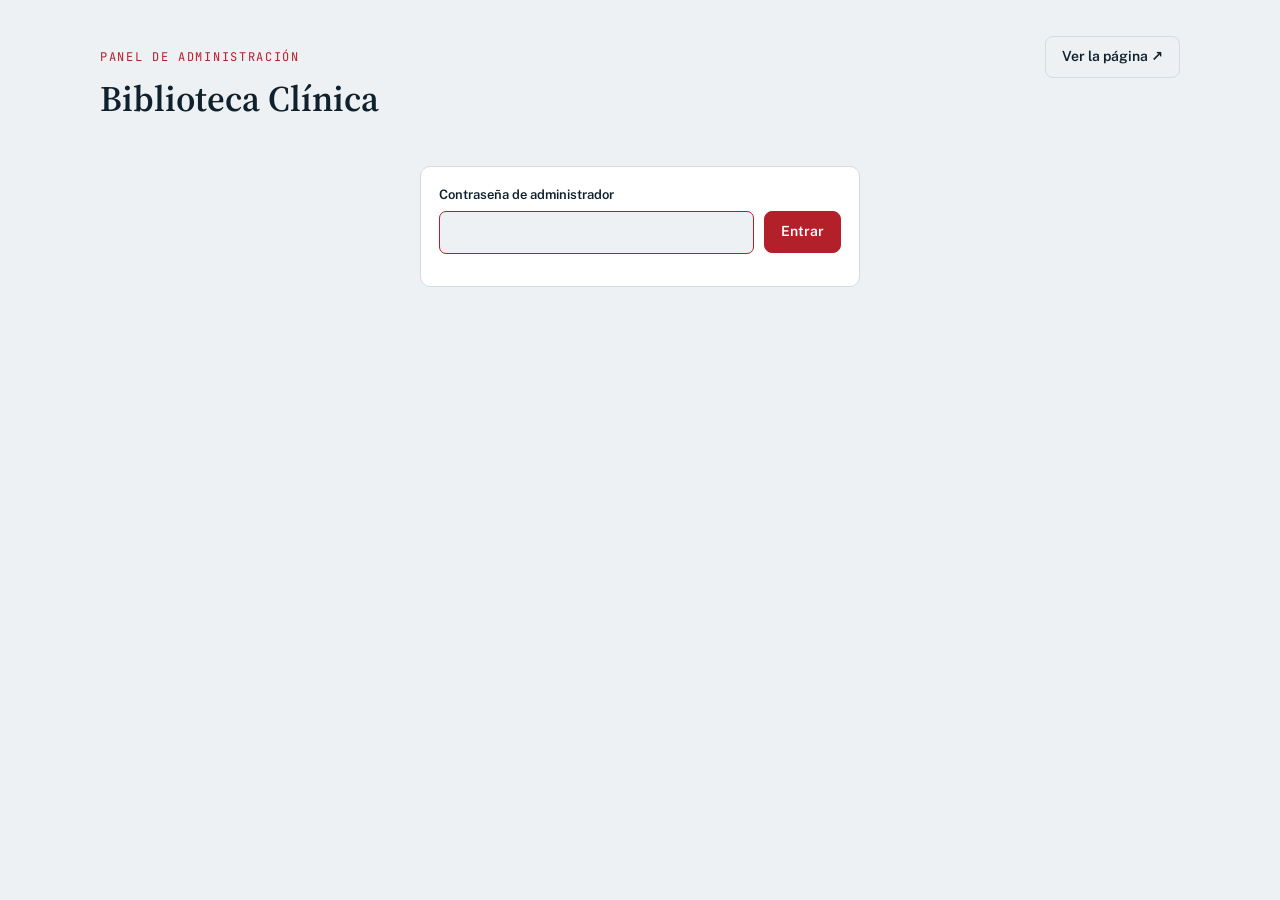
==== admin.html @ d5d0f7e1 "Add files via upload" ====
<!doctype html>
<html lang="es">
<head>
<meta charset="utf-8">
<meta name="viewport" content="width=device-width,initial-scale=1,viewport-fit=cover">
<title>Panel de la Biblioteca</title>
<meta name="robots" content="noindex,nofollow">
<link rel="preconnect" href="https://fonts.googleapis.com">
<link rel="preconnect" href="https://fonts.gstatic.com" crossorigin>
<link rel="stylesheet" href="https://fonts.googleapis.com/css2?family=Source+Serif+4:opsz,wght@8..60,400;8..60,600&family=Public+Sans:wght@400;500;600&family=JetBrains+Mono:wght@400;500&display=swap">
<link rel="stylesheet" href="estilo.css">
<style>
/* Layout: escritorio de trabajo — índice de láminas a la izquierda, ficha de edición con vista previa a la derecha */
body{font-size:15px}
.top{display:flex;flex-wrap:wrap;gap:10px 20px;align-items:baseline;justify-content:space-between;margin-bottom:22px}
h1{font-family:var(--display);font-weight:600;font-size:clamp(26px,4.5vw,36px);margin:4px 0 0}
.box{background:var(--sheet);border:1px solid var(--rule);border-radius:10px;min-width:0}
.pad{padding:18px}
.head{display:flex;justify-content:space-between;align-items:center;gap:10px;padding:12px 16px;border-bottom:1px solid var(--rule);font-family:var(--mono);font-size:12px;letter-spacing:.08em;text-transform:uppercase;color:var(--muted)}
label,.lbl{display:block;font-size:13px;font-weight:600;margin-bottom:5px}
input,textarea,select{width:100%;font:inherit;color:var(--ink);background:var(--bg);border:1px solid var(--rule);border-radius:7px;padding:9px 11px}
textarea{min-height:80px;resize:vertical}
input:focus,textarea:focus,select:focus{outline:none;border-color:var(--accent)}
.row{display:flex;flex-wrap:wrap;gap:10px;align-items:center}
.msg{font-size:14px;color:var(--muted)}
.msg.err{color:var(--bad)}
.login{max-width:440px;margin:40px auto}
.sitio{display:grid;grid-template-columns:1fr 2fr auto;gap:12px;align-items:end;margin-bottom:22px}
@media (max-width:760px){.sitio{grid-template-columns:1fr}}
.layout{display:grid;grid-template-columns:300px 1fr;gap:22px;align-items:start}
@media (max-width:860px){.layout{grid-template-columns:1fr}}
.list{list-style:none;margin:0;padding:8px;display:flex;flex-direction:column;gap:4px;max-height:70vh;overflow:auto}
.item{display:grid;grid-template-columns:auto 1fr auto;gap:10px;align-items:center;padding:7px;border-radius:8px;border:1px solid transparent;cursor:pointer}
.item:hover{border-color:var(--rule)}
.item[aria-current="true"]{border-color:var(--accent);background:var(--bg)}
.item .t{min-width:0;overflow:hidden;text-overflow:ellipsis;white-space:nowrap;font-weight:500}
.item small{display:block;font-size:12px;color:var(--muted);font-weight:400}
.arrows{display:flex;flex-direction:column;gap:2px}
.arrows button{font-size:10px;line-height:1;padding:3px 6px;background:var(--bg);color:var(--muted);border:1px solid var(--rule);border-radius:4px;cursor:pointer}
.arrows button:hover{color:var(--ink)}
.nuevo{margin:8px;width:calc(100% - 16px);justify-content:center}
.form{display:grid;grid-template-columns:1fr 300px;gap:24px}
@media (max-width:1060px){.form{grid-template-columns:1fr}}
.fields{display:flex;flex-direction:column;gap:14px;min-width:0}
.two{display:grid;grid-template-columns:1fr 1fr;gap:12px}
@media (max-width:480px){.two{grid-template-columns:1fr}}
.pick{display:flex;flex-wrap:wrap;gap:6px}
.pick button{background:var(--bg);border:1.5px solid var(--rule);border-radius:9px;padding:4px;cursor:pointer;color:var(--ink);font:inherit;font-size:12px}
.pick button[aria-pressed="true"]{border-color:var(--accent);box-shadow:0 0 0 2px var(--accent)}
.sw{display:block;width:30px;height:30px;border-radius:6px;background:var(--c)}
.pick .esc{display:flex;flex-direction:column;gap:4px;align-items:center;padding:5px 8px}
.pick .esc svg{width:96px;height:48px;border-radius:5px}
.del.sure{background:var(--bad);border-color:var(--bad);color:var(--on-accent)}
.prev .cover{aspect-ratio:2/1;border-bottom:1px solid var(--rule)}
.prev .body{padding:14px;display:flex;flex-direction:column;gap:8px}
.prev .meta{display:flex;align-items:center;gap:8px;font-size:12px;color:var(--muted)}
.prev h3{font-family:var(--display);font-weight:600;font-size:20px;margin:0}
.prev p{margin:0;font-size:14px;color:var(--muted)}
</style>
</head>
<body>
<main class="wrap">
  <div class="top">
    <div><div class="eyebrow">Panel de administración</div><h1 id="titulo">Biblioteca Clínica</h1></div>
    <div class="row"><a class="btn ghost" href="/" target="_blank" rel="noopener">Ver la página ↗</a><button class="btn ghost" type="button" id="salir" hidden>Salir</button></div>
  </div>

  <form class="box pad login" id="login" hidden>
    <label for="pw">Contraseña de administrador</label>
    <div class="row"><input id="pw" type="password" autocomplete="current-password" required style="flex:1;min-width:180px"><button class="btn" type="submit">Entrar</button></div>
    <p class="msg" id="lmsg" role="status"></p>
  </form>

  <div id="app" hidden>
    <form class="box pad sitio" id="fsitio" autocomplete="off">
      <div><label for="snombre">Nombre de la página</label><input id="snombre" maxlength="60" required></div>
      <div><label for="slema">Frase de presentación</label><input id="slema" maxlength="200"></div>
      <button class="btn ghost" type="submit">Guardar nombre</button>
    </form>

    <div class="layout">
      <section class="box" aria-label="Láminas">
        <div class="head"><span>Láminas</span><span id="n"></span></div>
        <ul class="list" id="list"></ul>
        <button class="btn ghost nuevo" type="button" id="nuevo">+ Nueva lámina</button>
      </section>

      <section class="box" aria-label="Editar lámina">
        <div class="head"><span id="wtitle">Nueva lámina</span><span class="msg" id="pend" role="status"></span></div>
        <div class="pad form">
          <form class="fields" id="f" autocomplete="off">
            <div><label for="nombre">Título</label><input id="nombre" required maxlength="90"></div>
            <div><label for="desc">Descripción</label><textarea id="desc" maxlength="320"></textarea></div>
            <div class="two">
              <div><label for="cat">Área</label><input id="cat" list="cats" maxlength="40" placeholder="Anatomía, Farmacología…"><datalist id="cats"></datalist></div>
              <div><label for="formato">Formato</label><input id="formato" list="formatos" maxlength="40" placeholder="Atlas, Diapositivas…"><datalist id="formatos"><option value="Atlas interactivo"><option value="Diapositivas"><option value="Videoteca"><option value="Autoevaluación"><option value="Resumen"><option value="Flashcards"></datalist></div>
            </div>
            <div class="two">
              <div><label for="url">Enlace</label><input id="url" type="url" placeholder="https://…"></div>
              <div><label for="estado">Estado</label><select id="estado"><option value="live">Disponible</option><option value="dev">En preparación</option></select></div>
            </div>
            <div><span class="lbl">Ícono</span><div class="pick" id="pLogo" role="group" aria-label="Ícono"></div></div>
            <div><span class="lbl">Color</span><div class="pick" id="pColor" role="group" aria-label="Color"></div></div>
            <div><span class="lbl">Portada</span><div class="pick" id="pScene" role="group" aria-label="Portada"></div></div>
            <div class="row">
              <button class="btn" type="submit" id="guardar">Guardar</button>
              <button class="btn ghost del" type="button" id="borrar" hidden>Eliminar</button>
              <span class="msg" id="msg" role="status"></span>
            </div>
          </form>
          <div><span class="lbl">Vista previa</span><div class="box prev" id="prev" style="overflow:hidden"></div>
            <p class="msg" style="margin-top:14px"><button class="btn ghost" type="button" id="descargar">Descargar copia de respaldo</button></p></div>
        </div>
      </section>
    </div>
  </div>
</main>

<script src="comun.js"></script>
<script>
const $ = id => document.getElementById(id), E = MED.esc, API = '/api/proyectos';
const CAMPOS = ['nombre','desc','cat','formato','url','estado'];
let datos = [], sitio = {nombre:'Biblioteca Clínica', lema:''}, actual = null, borrarListo = false, clave = '', ocupado = false;
const vacio = () => ({nombre:'', desc:'', cat:'', formato:'', url:'', estado:'live', logo:'libro', color:'arterial', portada:'lamina'});
let sel = vacio();

/* ---------- servidor ---------- */
async function cargarServidor(){
  let lista = null, s = null;
  try { const r = await fetch(API, {cache:'no-store'}); if (r.ok){ const j = await r.json(); lista = j.proyectos; s = j.sitio; } } catch(e) {}
  if (!Array.isArray(lista)){
    const r = await fetch('proyectos.json', {cache:'no-store'});
    if (r.ok){ const j = await r.json(); lista = j.proyectos; s = s || j.sitio; }
  }
  return {lista: Array.isArray(lista) ? lista : [], sitio: s};
}
async function publicar(texto){
  if (ocupado) return false;
  ocupado = true; $('pend').className = 'msg'; $('pend').textContent = 'Publicando…';
  datos.forEach((d, k) => d.orden = k);
  try {
    const r = await fetch(API, {method:'PUT', headers:{'Content-Type':'application/json','x-admin-password':clave}, body: JSON.stringify({proyectos: datos, sitio})});
    const j = await r.json().catch(() => ({}));
    if (r.status === 401){ salir('La sesión expiró. Vuelve a ingresar la contraseña.'); return false; }
    if (!r.ok) throw new Error(j.error || 'revisa tu conexión.');
    $('pend').textContent = texto + ' Publicado.';
    return true;
  } catch(e){ $('pend').className = 'msg err'; $('pend').textContent = 'No se pudo publicar: ' + e.message; return false; }
  finally { ocupado = false; }
}

/* ---------- editor ---------- */
function picker(el, opciones, campo, render, clase){
  el.innerHTML = '';
  Object.entries(opciones).forEach(([k, v]) => {
    const b = document.createElement('button'); b.type = 'button'; b.dataset.k = k;
    b.title = typeof v === 'string' ? v : v.n; if (clase) b.className = clase;
    b.innerHTML = render(k, v);
    b.onclick = () => { sel[campo] = k; marcar(); vista(); };
    el.appendChild(b);
  });
}
function marcar(){ [['pLogo','logo'],['pColor','color'],['pScene','portada']].forEach(([id,c]) => $(id).querySelectorAll('button').forEach(b => b.setAttribute('aria-pressed', b.dataset.k === sel[c]))); }
function leerForm(){ CAMPOS.forEach(k => sel[k] = $(k).value.trim()); }
function vista(){
  leerForm();
  $('prev').className = 'box prev c-' + sel.color;
  $('prev').innerHTML = `<div class="cover">${MED.portada(sel.portada, sel.color, sel.logo, actual || 'nuevo', sel.cat)}</div>
    <div class="body"><div class="meta">${MED.icono(sel.logo, sel.color, 28)}<b>${E(sel.cat || 'Área')}</b>${sel.formato ? ' · ' + E(sel.formato) : ''}</div>
    <h3>${E(sel.nombre || 'Título de la lámina')}</h3><p>${E(sel.desc || 'Descripción breve del recurso.')}</p></div>`;
}
function cargar(id){
  actual = id; borrarListo = false; $('borrar').classList.remove('sure'); $('borrar').textContent = 'Eliminar';
  const d = datos.find(x => x.id === id);
  sel = d ? {...vacio(), ...d} : vacio();
  CAMPOS.forEach(k => $(k).value = sel[k] || '');
  $('borrar').hidden = !d; $('wtitle').textContent = d ? 'Editar lámina' : 'Nueva lámina'; $('msg').textContent = '';
  marcar(); vista(); lista();
}
function lista(){
  $('n').textContent = datos.length;
  $('list').innerHTML = datos.map((d, i) => `<li><div class="item" role="button" tabindex="0" data-id="${E(d.id)}" aria-current="${d.id === actual}">
      ${MED.icono(d.logo, d.color, 34)}<span class="t">${E(d.nombre)}<small>${E(d.cat || '—')} · ${d.estado === 'dev' ? 'en preparación' : 'disponible'}</small></span>
      <span class="arrows"><button type="button" data-mv="-1" data-i="${i}" aria-label="Subir">▲</button><button type="button" data-mv="1" data-i="${i}" aria-label="Bajar">▼</button></span></div></li>`).join('');
  $('cats').innerHTML = [...new Set(datos.map(d => d.cat).filter(Boolean))].map(c => `<option value="${E(c)}">`).join('');
}
function slug(t){ let b = t.toLowerCase().normalize('NFD').replace(/[̀-ͯ]/g,'').replace(/[^a-z0-9]+/g,'-').replace(/^-|-$/g,'') || 'lamina', id = b, n = 2;
  while (datos.some(d => d.id === id)) id = b + '-' + n++; return id; }

$('list').addEventListener('click', async e => {
  const mv = e.target.closest('[data-mv]');
  if (mv){
    e.stopPropagation();
    const i = +mv.dataset.i, j = i + +mv.dataset.mv; if (j < 0 || j >= datos.length || ocupado) return;
    const antes = datos.slice(); [datos[i], datos[j]] = [datos[j], datos[i]]; lista();
    if (!await publicar('Orden guardado.')){ datos = antes; lista(); }
    return;
  }
  const it = e.target.closest('.item'); if (it) cargar(it.dataset.id);
});
$('list').addEventListener('keydown', e => { const it = e.target.closest('.item'); if (it && (e.key === 'Enter' || e.key === ' ')){ e.preventDefault(); cargar(it.dataset.id); } });
CAMPOS.forEach(k => $(k).addEventListener('input', vista));
$('nuevo').onclick = () => cargar(null);

$('f').addEventListener('submit', async e => {
  e.preventDefault(); leerForm();
  if (!sel.nombre){ $('msg').textContent = 'Escribe un título.'; return; }
  if (sel.url && !/^https?:\/\//i.test(sel.url)){ $('msg').textContent = 'El enlace debe empezar con https://'; return; }
  const doc = {nombre:sel.nombre, desc:sel.desc, cat:sel.cat, formato:sel.formato, url:sel.url, estado:sel.estado, logo:sel.logo, color:sel.color, portada:sel.portada};
  const antes = datos.map(d => ({...d})), eraNuevo = !actual;
  if (actual){ const k = datos.findIndex(d => d.id === actual); datos[k] = {...datos[k], ...doc}; }
  else { actual = slug(sel.nombre); datos.push({id: actual, ...doc}); }
  $('guardar').disabled = true; $('msg').textContent = 'Guardando…';
  if (await publicar('Guardado.')){ $('msg').textContent = 'Guardado ✓'; $('borrar').hidden = false; $('wtitle').textContent = 'Editar lámina'; }
  else { datos = antes; if (eraNuevo) actual = null; $('msg').textContent = 'No se guardó.'; }
  $('guardar').disabled = false; lista();
});
$('borrar').onclick = async () => {
  if (!actual) return;
  if (!borrarListo){ borrarListo = true; $('borrar').classList.add('sure'); $('borrar').textContent = '¿Seguro? Clic de nuevo'; return; }
  const antes = datos.slice(); datos = datos.filter(d => d.id !== actual);
  if (await publicar('Eliminada.')) cargar(null); else { datos = antes; lista(); }
};
$('fsitio').addEventListener('submit', async e => {
  e.preventDefault();
  const antes = {...sitio};
  sitio = {nombre: $('snombre').value.trim() || 'Biblioteca Clínica', lema: $('slema').value.trim()};
  if (await publicar('Nombre guardado.')) $('titulo').textContent = sitio.nombre; else sitio = antes;
});
$('descargar').onclick = () => {
  const blob = new Blob([JSON.stringify({sitio, proyectos: datos}, null, 2)], {type:'application/json'});
  const a = document.createElement('a'); a.href = URL.createObjectURL(blob); a.download = 'proyectos.json';
  document.body.appendChild(a); a.click(); a.remove(); setTimeout(() => URL.revokeObjectURL(a.href), 1000);
};

/* ---------- acceso ---------- */
function salir(motivo){
  clave = ''; try { sessionStorage.removeItem('med-clave'); } catch(e) {}
  $('app').hidden = true; $('salir').hidden = true; $('login').hidden = false;
  $('lmsg').textContent = motivo || ''; $('pw').value = ''; $('pw').focus();
}
async function entrar(pw){
  $('lmsg').textContent = 'Verificando…';
  let r;
  try { r = await fetch(API + '?check', {headers:{'x-admin-password': pw}, cache:'no-store'}); }
  catch(e){ $('lmsg').textContent = 'Sin conexión con el servidor.'; return; }
  if (r.status === 401){ salir('Contraseña incorrecta.'); return; }
  if (!r.ok){ const j = await r.json().catch(() => ({})); $('lmsg').textContent = j.error || 'El servidor no respondió. ¿Ya configuraste la base de datos?'; return; }
  clave = pw; try { sessionStorage.setItem('med-clave', pw); } catch(e) {}
  const s = await cargarServidor().catch(() => ({lista: [], sitio: null}));
  datos = s.lista.sort((a, b) => (a.orden ?? 0) - (b.orden ?? 0));
  if (s.sitio) sitio = {...sitio, ...s.sitio};
  $('snombre').value = sitio.nombre || ''; $('slema').value = sitio.lema || ''; $('titulo').textContent = sitio.nombre;
  $('login').hidden = true; $('app').hidden = false; $('salir').hidden = false;
  $('pend').textContent = 'Los cambios se publican al guardar.';
  cargar(null);
}
$('login').addEventListener('submit', e => { e.preventDefault(); entrar($('pw').value); });
$('salir').onclick = () => salir('Sesión cerrada.');

picker($('pLogo'), MED.ICONOS, 'logo', k => MED.icono(k, 'venoso', 34));
picker($('pColor'), MED.COLORES, 'color', k => `<span class="sw c-${k}"></span>`);
picker($('pScene'), MED.PORTADAS, 'portada', (k, v) => `<span class="c-venoso" style="display:contents">${MED.portada(k, 'venoso', 'corazon', 'muestra')}</span>${E(v)}`, 'esc');

(() => {
  let guardada = ''; try { guardada = sessionStorage.getItem('med-clave') || ''; } catch(e) {}
  if (guardada) entrar(guardada); else salir();
})();
</script>
</body>
</html>
---- estilo.css ----
/* Layout: biblioteca tipo atlas — cada página es una "lámina" numerada; índice por área como pestañas de libro */
:root{
  --bg:#edf1f3; --sheet:#ffffff; --plate:#f7f9fa; --ink:#10212e; --muted:#566874; --rule:#d2dce2;
  --accent:#b3202a; --on-accent:#ffffff; --ok:#1d7a52; --ok-bg:#dff1e8; --dev:#8a5a00; --dev-bg:#fbefd0; --bad:#b3202a;
  --display:"Source Serif 4",Georgia,"Times New Roman",serif;
  --body:"Public Sans",system-ui,-apple-system,"Segoe UI",sans-serif;
  --mono:"JetBrains Mono",ui-monospace,Menlo,Consolas,monospace;
}
@media (prefers-color-scheme: dark){
  :root:not([data-theme="light"]){
    --bg:#0b141a; --sheet:#111e26; --plate:#0e1a21; --ink:#e4edf1; --muted:#93a6b1; --rule:#22343f;
    --accent:#ff6b6b; --on-accent:#1a0405; --ok:#6fd3a0; --ok-bg:#12301f; --dev:#f0c46a; --dev-bg:#33290f; --bad:#ff6b6b; color-scheme:dark;
  }
}
:root[data-theme="dark"]{
  --bg:#0b141a; --sheet:#111e26; --plate:#0e1a21; --ink:#e4edf1; --muted:#93a6b1; --rule:#22343f;
  --accent:#ff6b6b; --on-accent:#1a0405; --ok:#6fd3a0; --ok-bg:#12301f; --dev:#f0c46a; --dev-bg:#33290f; --bad:#ff6b6b; color-scheme:dark;
}
/* colores de tejido */
.c-arterial{--c:#b3202a} .c-venoso{--c:#2457a6} .c-linfatico{--c:#17806a}
.c-nervio{--c:#b07800} .c-hueso{--c:#7a6c55} .c-mucosa{--c:#b13f73}
@media (prefers-color-scheme: dark){:root:not([data-theme="light"]) :is(.c-arterial){--c:#ff7b7b}:root:not([data-theme="light"]) .c-venoso{--c:#7fa8ff}:root:not([data-theme="light"]) .c-linfatico{--c:#5fd4b3}:root:not([data-theme="light"]) .c-nervio{--c:#f2c14e}:root:not([data-theme="light"]) .c-hueso{--c:#cbbd9f}:root:not([data-theme="light"]) .c-mucosa{--c:#f08bbd}}
:root[data-theme="dark"] .c-arterial{--c:#ff7b7b}:root[data-theme="dark"] .c-venoso{--c:#7fa8ff}:root[data-theme="dark"] .c-linfatico{--c:#5fd4b3}:root[data-theme="dark"] .c-nervio{--c:#f2c14e}:root[data-theme="dark"] .c-hueso{--c:#cbbd9f}:root[data-theme="dark"] .c-mucosa{--c:#f08bbd}

*{box-sizing:border-box}
html{background:var(--bg)}
body{margin:0;background:var(--bg);color:var(--ink);font-family:var(--body);font-size:16px;line-height:1.55;
  padding-top:env(safe-area-inset-top,0px);padding-bottom:env(safe-area-inset-bottom,0px)}
img{max-width:100%}[hidden]{display:none!important}
a{color:inherit}
:focus-visible{outline:2px solid var(--accent);outline-offset:2px}
.wrap{max-width:1120px;margin:0 auto;padding-inline:20px;padding-block:36px 56px}
.eyebrow{font-family:var(--mono);font-size:12px;letter-spacing:.14em;text-transform:uppercase;color:var(--accent)}
.med-ico{display:inline-grid;place-items:center;border-radius:12px;background:var(--sheet);border:1.5px solid var(--c);color:var(--c);flex:none}
.med-ico svg{width:62%;height:62%;stroke:var(--c)}
.med-cover{display:block;width:100%;height:100%}
.btn{display:inline-flex;align-items:center;gap:6px;font:inherit;font-weight:600;font-size:14px;text-decoration:none;padding:9px 16px;border-radius:8px;
  background:var(--accent);color:var(--on-accent);border:1px solid var(--accent);cursor:pointer}
.btn:hover{filter:brightness(1.08)}
.btn.ghost{background:transparent;color:var(--ink);border-color:var(--rule)}
.btn.ghost:hover{border-color:var(--ink)}
.btn:disabled{opacity:.5;cursor:default}
.state{display:inline-block;font-family:var(--mono);font-size:11px;letter-spacing:.06em;text-transform:uppercase;padding:2px 8px;border-radius:999px}
.state.live{background:var(--ok-bg);color:var(--ok)}
.state.dev{background:var(--dev-bg);color:var(--dev)}
@media (prefers-reduced-motion:reduce){*{transition:none!important;animation:none!important}}
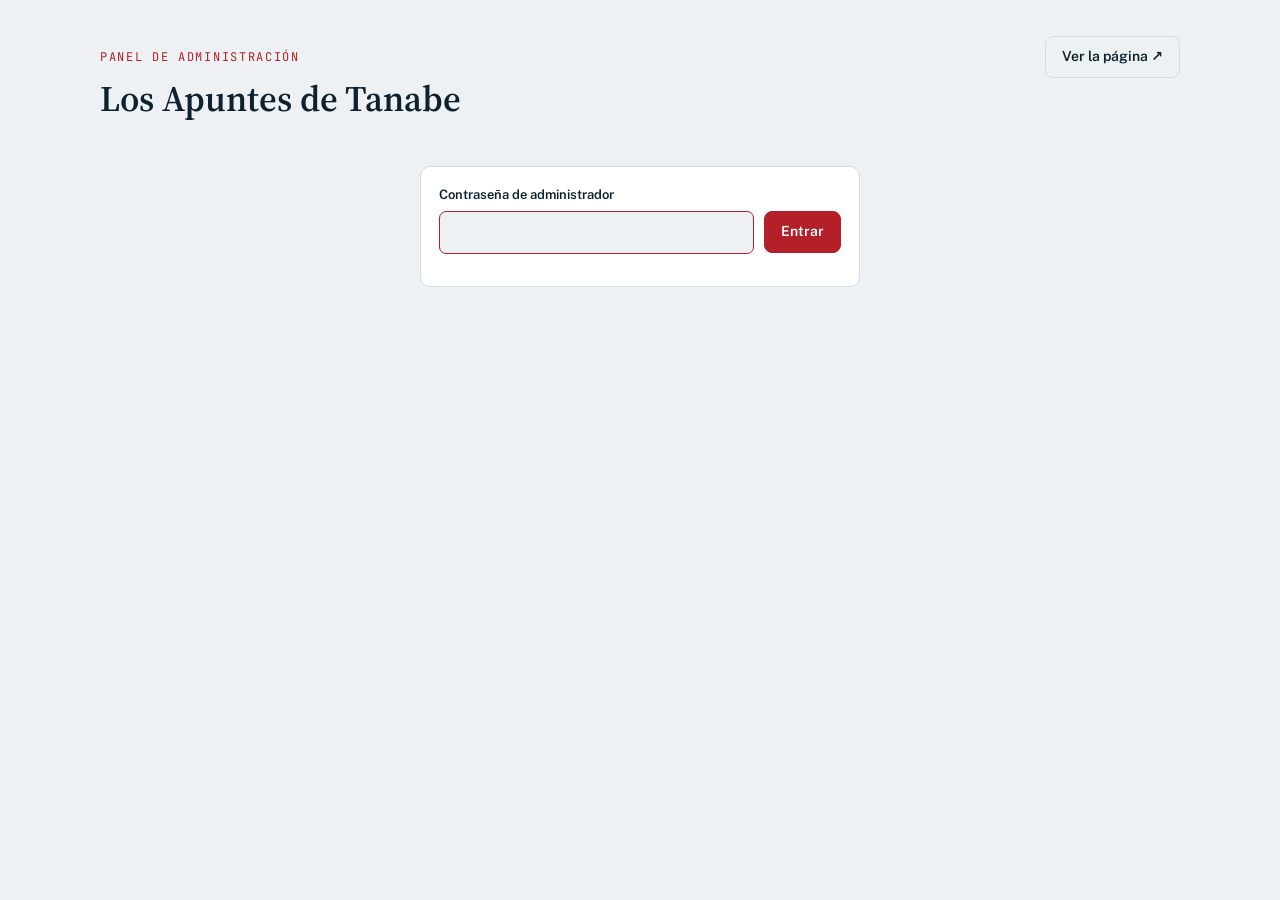
==== commit 425d973b: "Add files via upload" ====
--- a/admin.html
+++ b/admin.html
@@ -3,7 +3,7 @@
 <head>
 <meta charset="utf-8">
 <meta name="viewport" content="width=device-width,initial-scale=1,viewport-fit=cover">
-<title>Panel de la Biblioteca</title>
+<title>Panel · Los Apuntes de Tanabe</title>
 <meta name="robots" content="noindex,nofollow">
 <link rel="preconnect" href="https://fonts.googleapis.com">
 <link rel="preconnect" href="https://fonts.gstatic.com" crossorigin>
@@ -61,7 +61,7 @@
 <body>
 <main class="wrap">
   <div class="top">
-    <div><div class="eyebrow">Panel de administración</div><h1 id="titulo">Biblioteca Clínica</h1></div>
+    <div><div class="eyebrow">Panel de administración</div><h1 id="titulo">Los Apuntes de Tanabe</h1></div>
     <div class="row"><a class="btn ghost" href="/" target="_blank" rel="noopener">Ver la página ↗</a><button class="btn ghost" type="button" id="salir" hidden>Salir</button></div>
   </div>
 
@@ -120,7 +120,7 @@
 <script>
 const $ = id => document.getElementById(id), E = MED.esc, API = '/api/proyectos';
 const CAMPOS = ['nombre','desc','cat','formato','url','estado'];
-let datos = [], sitio = {nombre:'Biblioteca Clínica', lema:''}, actual = null, borrarListo = false, clave = '', ocupado = false;
+let datos = [], sitio = {nombre:'Los Apuntes de Tanabe', lema:''}, actual = null, borrarListo = false, clave = '', ocupado = false;
 const vacio = () => ({nombre:'', desc:'', cat:'', formato:'', url:'', estado:'live', logo:'libro', color:'arterial', portada:'lamina'});
 let sel = vacio();
 
@@ -224,7 +224,7 @@
 $('fsitio').addEventListener('submit', async e => {
   e.preventDefault();
   const antes = {...sitio};
-  sitio = {nombre: $('snombre').value.trim() || 'Biblioteca Clínica', lema: $('slema').value.trim()};
+  sitio = {nombre: $('snombre').value.trim() || 'Los Apuntes de Tanabe', lema: $('slema').value.trim()};
   if (await publicar('Nombre guardado.')) $('titulo').textContent = sitio.nombre; else sitio = antes;
 });
 $('descargar').onclick = () => {
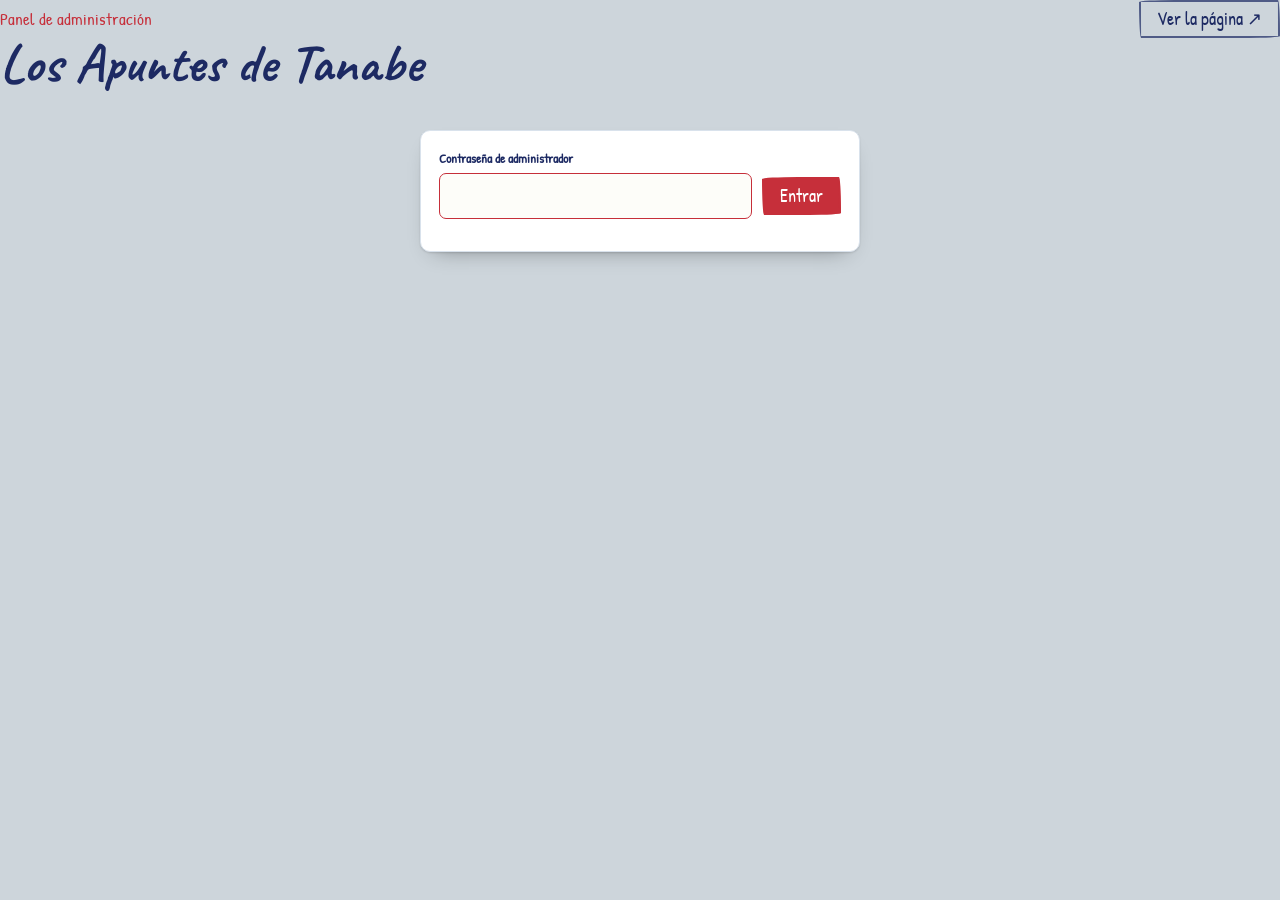
==== commit 86b6f265: "Add files via upload" ====
--- a/admin.html
+++ b/admin.html
@@ -7,13 +7,15 @@
 <meta name="robots" content="noindex,nofollow">
 <link rel="preconnect" href="https://fonts.googleapis.com">
 <link rel="preconnect" href="https://fonts.gstatic.com" crossorigin>
-<link rel="stylesheet" href="https://fonts.googleapis.com/css2?family=Source+Serif+4:opsz,wght@8..60,400;8..60,600&family=Public+Sans:wght@400;500;600&family=JetBrains+Mono:wght@400;500&display=swap">
+<link rel="stylesheet" href="https://fonts.googleapis.com/css2?family=Caveat:wght@500;700&family=Patrick+Hand&display=swap">
 <link rel="stylesheet" href="estilo.css">
 <style>
 /* Layout: escritorio de trabajo — índice de láminas a la izquierda, ficha de edición con vista previa a la derecha */
-body{font-size:15px}
+body{font-size:17px}
+.box{box-shadow:0 1px 2px rgba(0,0,0,.12),0 10px 22px -14px rgba(0,0,0,.45);border-radius:4px}
+.top,.layout,.sitio,.login{position:relative}
 .top{display:flex;flex-wrap:wrap;gap:10px 20px;align-items:baseline;justify-content:space-between;margin-bottom:22px}
-h1{font-family:var(--display);font-weight:600;font-size:clamp(26px,4.5vw,36px);margin:4px 0 0}
+h1{font-family:var(--display);font-weight:700;font-size:clamp(38px,6vw,54px);line-height:1;margin:4px 0 0}
 .box{background:var(--sheet);border:1px solid var(--rule);border-radius:10px;min-width:0}
 .pad{padding:18px}
 .head{display:flex;justify-content:space-between;align-items:center;gap:10px;padding:12px 16px;border-bottom:1px solid var(--rule);font-family:var(--mono);font-size:12px;letter-spacing:.08em;text-transform:uppercase;color:var(--muted)}
@@ -54,7 +56,7 @@
 .prev .cover{aspect-ratio:2/1;border-bottom:1px solid var(--rule)}
 .prev .body{padding:14px;display:flex;flex-direction:column;gap:8px}
 .prev .meta{display:flex;align-items:center;gap:8px;font-size:12px;color:var(--muted)}
-.prev h3{font-family:var(--display);font-weight:600;font-size:20px;margin:0}
+.prev h3{font-family:var(--display);font-weight:700;font-size:28px;line-height:1.1;margin:0}
 .prev p{margin:0;font-size:14px;color:var(--muted)}
 </style>
 </head>
@@ -67,7 +69,7 @@
 
   <form class="box pad login" id="login" hidden>
     <label for="pw">Contraseña de administrador</label>
-    <div class="row"><input id="pw" type="password" autocomplete="current-password" required style="flex:1;min-width:180px"><button class="btn" type="submit">Entrar</button></div>
+    <div class="row"><input id="pw" type="password" autocomplete="current-password" required style="flex:1;min-width:180px"><button class="btn primary" type="submit">Entrar</button></div>
     <p class="msg" id="lmsg" role="status"></p>
   </form>
 
@@ -103,7 +105,7 @@
             <div><span class="lbl">Color</span><div class="pick" id="pColor" role="group" aria-label="Color"></div></div>
             <div><span class="lbl">Portada</span><div class="pick" id="pScene" role="group" aria-label="Portada"></div></div>
             <div class="row">
-              <button class="btn" type="submit" id="guardar">Guardar</button>
+              <button class="btn primary" type="submit" id="guardar">Guardar</button>
               <button class="btn ghost del" type="button" id="borrar" hidden>Eliminar</button>
               <span class="msg" id="msg" role="status"></span>
             </div>
--- a/estilo.css
+++ b/estilo.css
@@ -1,46 +1,58 @@
-/* Layout: biblioteca tipo atlas — cada página es una "lámina" numerada; índice por área como pestañas de libro */
+/* Layout: hoja de cuaderno — renglones azules, margen rojo, espiral a la izquierda; áreas como cintas marcapáginas; cada recurso es una ficha pegada con cinta */
 :root{
-  --bg:#edf1f3; --sheet:#ffffff; --plate:#f7f9fa; --ink:#10212e; --muted:#566874; --rule:#d2dce2;
-  --accent:#b3202a; --on-accent:#ffffff; --ok:#1d7a52; --ok-bg:#dff1e8; --dev:#8a5a00; --dev-bg:#fbefd0; --bad:#b3202a;
-  --display:"Source Serif 4",Georgia,"Times New Roman",serif;
-  --body:"Public Sans",system-ui,-apple-system,"Segoe UI",sans-serif;
-  --mono:"JetBrains Mono",ui-monospace,Menlo,Consolas,monospace;
+  --desk:#cdd5db; --paper:#fdfdf9; --card:#ffffff; --line:#c6d8ea; --margin:#e98b8d; --hole:#cdd5db;
+  --ink:#1d2a63; --muted:#4f5b86; --rule:#d9e2ec; --accent:#c62f3a; --on-accent:#ffffff;
+  --tape:rgba(240,214,120,.55); --on-c:#ffffff; --plate:transparent;
+  --ok:#1d7a52; --ok-bg:#dff1e8; --dev:#8a5a00; --dev-bg:#fbefd0; --bad:#c62f3a;
+  --bg:var(--paper); --sheet:var(--card);
+  --display:"Caveat","Segoe Print","Bradley Hand","Comic Sans MS",cursive;
+  --body:"Patrick Hand","Segoe Print","Bradley Hand","Comic Sans MS",cursive;
+  --mono:"Patrick Hand","Segoe Print",cursive;
+  --renglon:34px;
 }
 @media (prefers-color-scheme: dark){
   :root:not([data-theme="light"]){
-    --bg:#0b141a; --sheet:#111e26; --plate:#0e1a21; --ink:#e4edf1; --muted:#93a6b1; --rule:#22343f;
-    --accent:#ff6b6b; --on-accent:#1a0405; --ok:#6fd3a0; --ok-bg:#12301f; --dev:#f0c46a; --dev-bg:#33290f; --bad:#ff6b6b; color-scheme:dark;
+    --desk:#090b0f; --paper:#1b1f27; --card:#232833; --line:#2c3748; --margin:#8d3f46; --hole:#090b0f;
+    --ink:#ece8da; --muted:#a9b0c2; --rule:#343d4d; --accent:#ff8a80; --on-accent:#1b0b0b;
+    --tape:rgba(214,190,110,.28); --on-c:#14161b;
+    --ok:#7ad9a8; --ok-bg:#163326; --dev:#f2c66b; --dev-bg:#382c10; --bad:#ff8a80; color-scheme:dark;
   }
 }
 :root[data-theme="dark"]{
-  --bg:#0b141a; --sheet:#111e26; --plate:#0e1a21; --ink:#e4edf1; --muted:#93a6b1; --rule:#22343f;
-  --accent:#ff6b6b; --on-accent:#1a0405; --ok:#6fd3a0; --ok-bg:#12301f; --dev:#f0c46a; --dev-bg:#33290f; --bad:#ff6b6b; color-scheme:dark;
+  --desk:#090b0f; --paper:#1b1f27; --card:#232833; --line:#2c3748; --margin:#8d3f46; --hole:#090b0f;
+  --ink:#ece8da; --muted:#a9b0c2; --rule:#343d4d; --accent:#ff8a80; --on-accent:#1b0b0b;
+  --tape:rgba(214,190,110,.28); --on-c:#14161b;
+  --ok:#7ad9a8; --ok-bg:#163326; --dev:#f2c66b; --dev-bg:#382c10; --bad:#ff8a80; color-scheme:dark;
 }
-/* colores de tejido */
-.c-arterial{--c:#b3202a} .c-venoso{--c:#2457a6} .c-linfatico{--c:#17806a}
-.c-nervio{--c:#b07800} .c-hueso{--c:#7a6c55} .c-mucosa{--c:#b13f73}
-@media (prefers-color-scheme: dark){:root:not([data-theme="light"]) :is(.c-arterial){--c:#ff7b7b}:root:not([data-theme="light"]) .c-venoso{--c:#7fa8ff}:root:not([data-theme="light"]) .c-linfatico{--c:#5fd4b3}:root:not([data-theme="light"]) .c-nervio{--c:#f2c14e}:root:not([data-theme="light"]) .c-hueso{--c:#cbbd9f}:root:not([data-theme="light"]) .c-mucosa{--c:#f08bbd}}
-:root[data-theme="dark"] .c-arterial{--c:#ff7b7b}:root[data-theme="dark"] .c-venoso{--c:#7fa8ff}:root[data-theme="dark"] .c-linfatico{--c:#5fd4b3}:root[data-theme="dark"] .c-nervio{--c:#f2c14e}:root[data-theme="dark"] .c-hueso{--c:#cbbd9f}:root[data-theme="dark"] .c-mucosa{--c:#f08bbd}
+/* colores de tejido (para íconos, dibujos y marcadores) */
+.c-arterial{--c:#c62f3a} .c-venoso{--c:#2a5cb0} .c-linfatico{--c:#17806a}
+.c-nervio{--c:#b57a00} .c-hueso{--c:#7a6c55} .c-mucosa{--c:#b13f73} .c-tinta{--c:var(--ink)}
+@media (prefers-color-scheme: dark){:root:not([data-theme="light"]) .c-arterial{--c:#ff8a80}:root:not([data-theme="light"]) .c-venoso{--c:#86adff}:root:not([data-theme="light"]) .c-linfatico{--c:#62d6b5}:root:not([data-theme="light"]) .c-nervio{--c:#f2c14e}:root:not([data-theme="light"]) .c-hueso{--c:#cdbf9f}:root:not([data-theme="light"]) .c-mucosa{--c:#f293c2}}
+:root[data-theme="dark"] .c-arterial{--c:#ff8a80}:root[data-theme="dark"] .c-venoso{--c:#86adff}:root[data-theme="dark"] .c-linfatico{--c:#62d6b5}:root[data-theme="dark"] .c-nervio{--c:#f2c14e}:root[data-theme="dark"] .c-hueso{--c:#cdbf9f}:root[data-theme="dark"] .c-mucosa{--c:#f293c2}
 
 *{box-sizing:border-box}
-html{background:var(--bg)}
-body{margin:0;background:var(--bg);color:var(--ink);font-family:var(--body);font-size:16px;line-height:1.55;
+html{background:var(--desk)}
+body{margin:0;background:var(--desk);color:var(--ink);font-family:var(--body);font-size:19px;line-height:1.5;
   padding-top:env(safe-area-inset-top,0px);padding-bottom:env(safe-area-inset-bottom,0px)}
 img{max-width:100%}[hidden]{display:none!important}
 a{color:inherit}
-:focus-visible{outline:2px solid var(--accent);outline-offset:2px}
-.wrap{max-width:1120px;margin:0 auto;padding-inline:20px;padding-block:36px 56px}
-.eyebrow{font-family:var(--mono);font-size:12px;letter-spacing:.14em;text-transform:uppercase;color:var(--accent)}
-.med-ico{display:inline-grid;place-items:center;border-radius:12px;background:var(--sheet);border:1.5px solid var(--c);color:var(--c);flex:none}
-.med-ico svg{width:62%;height:62%;stroke:var(--c)}
+:focus-visible{outline:2px dashed var(--accent);outline-offset:3px}
+.eyebrow{font-family:var(--body);font-size:17px;color:var(--accent)}
+.med-ico{display:inline-grid;place-items:center;border-radius:50%;background:transparent;border:1.8px solid var(--c);color:var(--c);flex:none}
+.med-ico svg{width:60%;height:60%;stroke:var(--c)}
 .med-cover{display:block;width:100%;height:100%}
-.btn{display:inline-flex;align-items:center;gap:6px;font:inherit;font-weight:600;font-size:14px;text-decoration:none;padding:9px 16px;border-radius:8px;
-  background:var(--accent);color:var(--on-accent);border:1px solid var(--accent);cursor:pointer}
-.btn:hover{filter:brightness(1.08)}
-.btn.ghost{background:transparent;color:var(--ink);border-color:var(--rule)}
-.btn.ghost:hover{border-color:var(--ink)}
+/* botones con borde "dibujado a mano" */
+.btn{display:inline-flex;align-items:center;gap:6px;font-family:var(--body);font-size:18px;line-height:1.2;text-decoration:none;padding:6px 16px;
+  background:transparent;color:var(--accent);border:2px solid var(--accent);cursor:pointer;
+  border-radius:255px 15px 225px 15px/15px 225px 15px 255px;transition:transform .15s}
+.btn:hover{transform:rotate(-1.5deg) scale(1.03)}
+.btn.primary{background:var(--accent);color:var(--on-accent)}
+.btn.ghost{color:var(--ink);border-color:var(--muted)}
 .btn:disabled{opacity:.5;cursor:default}
-.state{display:inline-block;font-family:var(--mono);font-size:11px;letter-spacing:.06em;text-transform:uppercase;padding:2px 8px;border-radius:999px}
-.state.live{background:var(--ok-bg);color:var(--ok)}
-.state.dev{background:var(--dev-bg);color:var(--dev)}
+.state{display:inline-flex;align-items:center;gap:6px;font-size:17px}
+.state::before{content:"";width:15px;height:15px;border:2px solid currentColor;border-radius:3px 4px 2px 5px;flex:none}
+.state.live{color:var(--ok)}
+.state::before{display:grid;place-items:center;font-size:15px;line-height:1;font-weight:700}
+.state.live::before{content:"✓"}
+.state.dev{color:var(--dev)}
 @media (prefers-reduced-motion:reduce){*{transition:none!important;animation:none!important}}
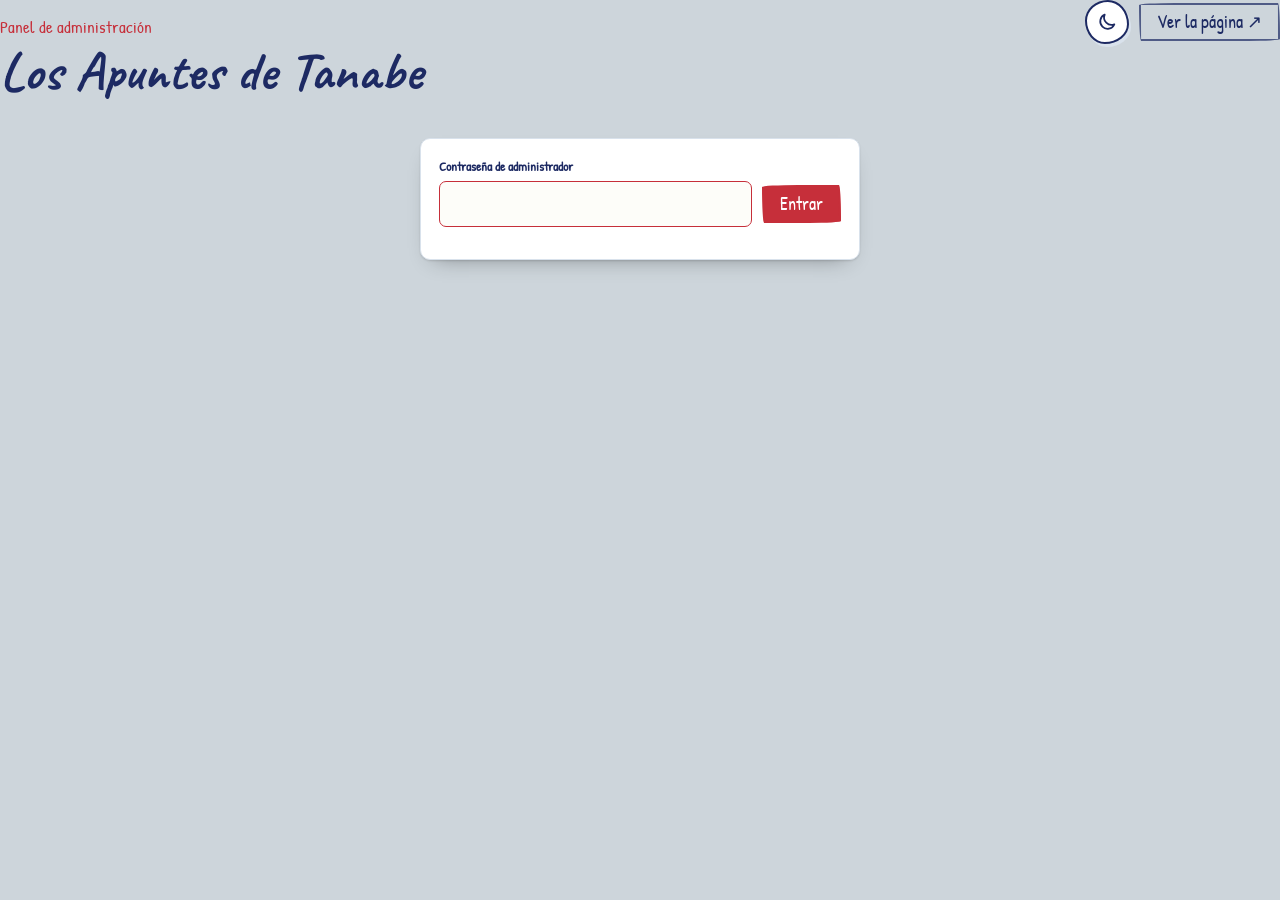
==== commit 36751992: "Add files via upload" ====
--- a/admin.html
+++ b/admin.html
@@ -8,6 +8,7 @@
 <link rel="preconnect" href="https://fonts.googleapis.com">
 <link rel="preconnect" href="https://fonts.gstatic.com" crossorigin>
 <link rel="stylesheet" href="https://fonts.googleapis.com/css2?family=Caveat:wght@500;700&family=Patrick+Hand&display=swap">
+<script>try{var t=localStorage.getItem('med-tema');if(t==='light'||t==='dark')document.documentElement.setAttribute('data-theme',t)}catch(e){}</script>
 <link rel="stylesheet" href="estilo.css">
 <style>
 /* Layout: escritorio de trabajo — índice de láminas a la izquierda, ficha de edición con vista previa a la derecha */
@@ -64,7 +65,7 @@
 <main class="wrap">
   <div class="top">
     <div><div class="eyebrow">Panel de administración</div><h1 id="titulo">Los Apuntes de Tanabe</h1></div>
-    <div class="row"><a class="btn ghost" href="/" target="_blank" rel="noopener">Ver la página ↗</a><button class="btn ghost" type="button" id="salir" hidden>Salir</button></div>
+    <div class="row"><button class="tema" type="button" id="tema" aria-label="Cambiar a modo noche"></button><a class="btn ghost" href="/" target="_blank" rel="noopener">Ver la página ↗</a><button class="btn ghost" type="button" id="salir" hidden>Salir</button></div>
   </div>
 
   <form class="box pad login" id="login" hidden>
@@ -120,6 +121,7 @@
 
 <script src="comun.js"></script>
 <script>
+MED.tema(document.getElementById('tema'));
 const $ = id => document.getElementById(id), E = MED.esc, API = '/api/proyectos';
 const CAMPOS = ['nombre','desc','cat','formato','url','estado'];
 let datos = [], sitio = {nombre:'Los Apuntes de Tanabe', lema:''}, actual = null, borrarListo = false, clave = '', ocupado = false;
--- a/estilo.css
+++ b/estilo.css
@@ -55,4 +55,8 @@
 .state::before{display:grid;place-items:center;font-size:15px;line-height:1;font-weight:700}
 .state.live::before{content:"✓"}
 .state.dev{color:var(--dev)}
+.tema{width:44px;height:44px;display:inline-grid;place-items:center;padding:0;cursor:pointer;color:var(--ink);background:var(--card);
+  border:2px solid var(--ink);border-radius:52% 48% 55% 45%/47% 55% 45% 53%;box-shadow:2px 3px 0 var(--rule);transition:transform .2s;z-index:2}
+.tema:hover{transform:rotate(-12deg)}
+.tema svg{width:22px;height:22px;fill:none;stroke:currentColor;stroke-width:1.9;stroke-linecap:round;stroke-linejoin:round}
 @media (prefers-reduced-motion:reduce){*{transition:none!important;animation:none!important}}
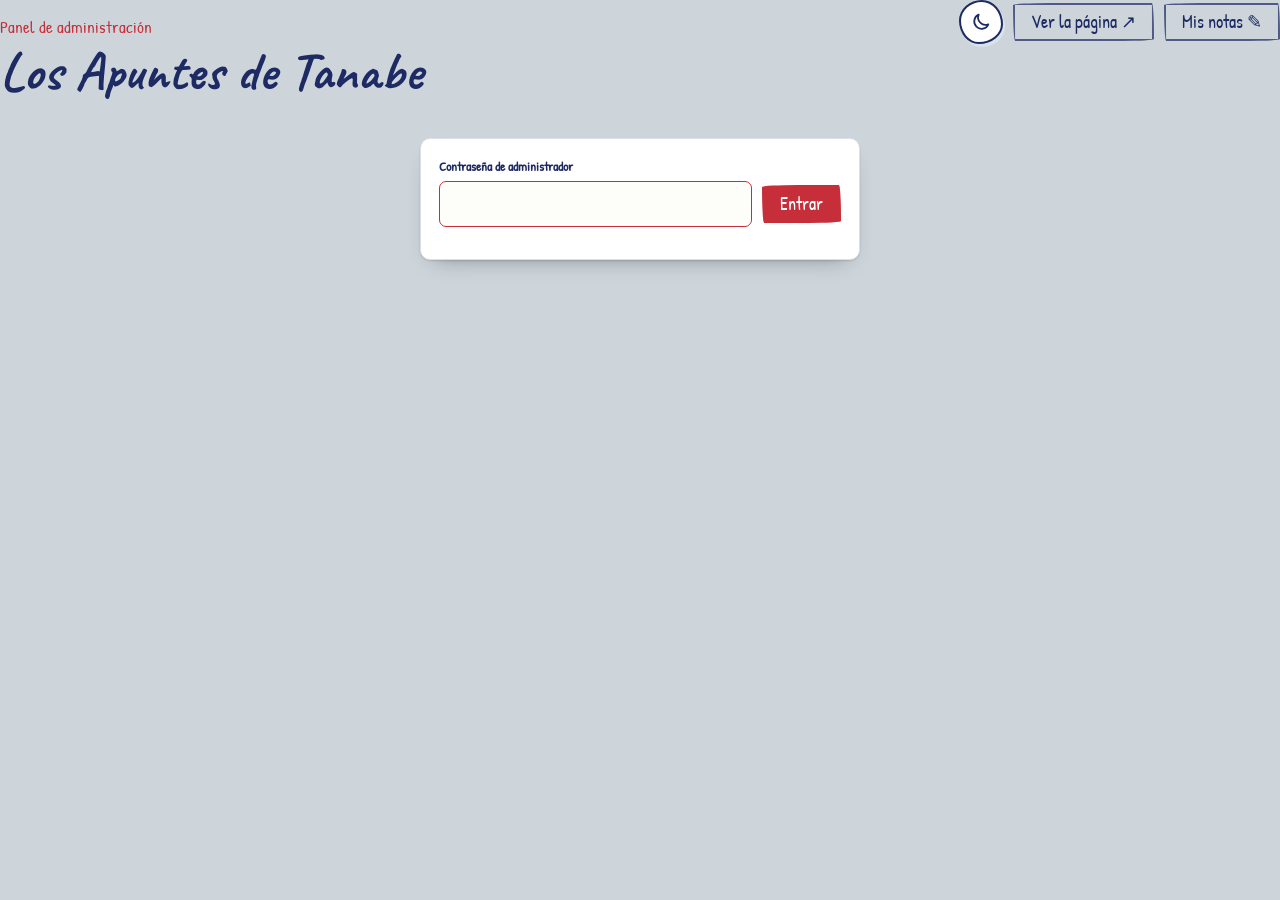
==== commit 4f41208a: "Add files via upload" ====
--- a/admin.html
+++ b/admin.html
@@ -65,7 +65,7 @@
 <main class="wrap">
   <div class="top">
     <div><div class="eyebrow">Panel de administración</div><h1 id="titulo">Los Apuntes de Tanabe</h1></div>
-    <div class="row"><button class="tema" type="button" id="tema" aria-label="Cambiar a modo noche"></button><a class="btn ghost" href="/" target="_blank" rel="noopener">Ver la página ↗</a><button class="btn ghost" type="button" id="salir" hidden>Salir</button></div>
+    <div class="row"><button class="tema" type="button" id="tema" aria-label="Cambiar a modo noche"></button><a class="btn ghost" href="/" target="_blank" rel="noopener">Ver la página ↗</a><a class="btn ghost" href="/estudio">Mis notas ✎</a><button class="btn ghost" type="button" id="salir" hidden>Salir</button></div>
   </div>
 
   <form class="box pad login" id="login" hidden>
